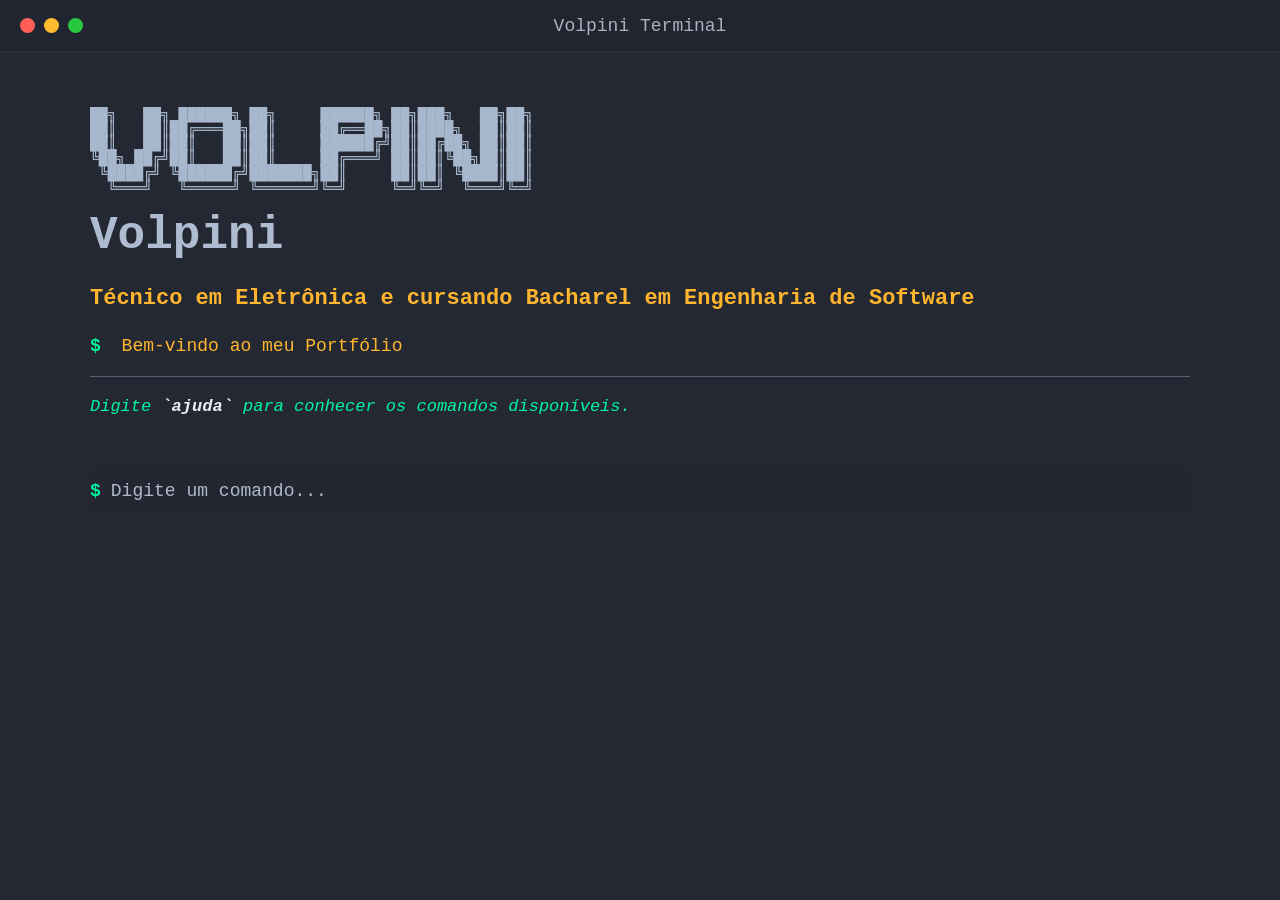
==== portfolio/terminal.html @ e36630b9 "base para por meus dados" ====
<!DOCTYPE html>
<html lang="pt-BR">

<head>

    <meta charset="UTF-8">

    <meta name="viewport" content="width=device-width, initial-scale=1.0">

    <title>Volpini Terminal</title>

    <link rel="stylesheet" href="css/style.css">

    <link rel="stylesheet" href="https://cdnjs.cloudflare.com/ajax/libs/font-awesome/6.5.2/css/all.min.css">

</head>


<body>

    <script>
        if (new URLSearchParams(window.location.search).has("embedded")) {
            document.body.classList.add("embedded-terminal");
        }
    </script>

    <div class="terminal">

        <header class="terminal-header">

            <div class="window-buttons">

                <span class="window red"></span>
                <span class="window yellow"></span>
                <span class="window green"></span>

            </div>


            <div class="terminal-title">
                Volpini Terminal
            </div>

        </header>




        <main class="terminal-body">

            <div id="terminalOutput" aria-live="polite">

                <section class="home-page">

                    <div class="ascii-logo">

                        <pre>
██╗   ██╗ ██████╗ ██╗     ██████╗ ██╗███╗   ██╗██╗
██║   ██║██╔═══██╗██║     ██╔══██╗██║████╗  ██║██║
██║   ██║██║   ██║██║     ██████╔╝██║██╔██╗ ██║██║
╚██╗ ██╔╝██║   ██║██║     ██╔═══╝ ██║██║╚██╗██║██║
 ╚████╔╝ ╚██████╔╝███████╗██║     ██║██║ ╚████║██║
  ╚═══╝   ╚═════╝ ╚══════╝╚═╝     ╚═╝╚═╝  ╚═══╝╚═╝
</pre>

                    </div>


                    <h1>
                        Volpini
                    </h1>


                    <h2 id="homeSubtitle">
                        Técnico em Eletrônica e
                        cursando Bacharel em
                        Engenharia de Software
                    </h2>


                    <div class="terminal-line">

                        <span class="prompt">
                            $
                        </span>

                        <span id="welcomeText" data-i18n="terminalWelcome">
                            Bem-vindo ao meu Portfólio
                        </span>


                    </div>


                    <hr>


                    <p class="home-description">

                        Digite
                        <span>`ajuda`</span>
                        para conhecer os comandos disponíveis.

                    </p>

                </section>

            </div>


            <div class="command-area">

                <span class="prompt">
                    $
                </span>


                <label class="sr-only" for="commandInput">Digite um comando</label>
                <input type="text" id="commandInput" autocomplete="off" autofocus placeholder="Digite um comando..." aria-label="Digite um comando">

            </div>

        </main>

    </div>


    <script src="js/data.js"></script>

    <script src="js/app.js"></script>

</body>

</html>
---- portfolio/css/style.css ----
/* =========================
   RESET
========================= */

* {
    margin: 0;
    padding: 0;
    box-sizing: border-box;
}


/* =========================
   VARIÁVEIS
========================= */

:root {

    --background: #242832;

    --terminal-dark: #1d222c;

    --green: #00f5a0;

    --green-dark: #00b879;

    --text: #e6edf3;

    --text-secondary: #c4cfde;

    --blue: #a9c4e5;

    --yellow: #ffb52e;

    --red: #ff5c6c;

    --border: #00e89a;

}


:focus-visible {

    outline: 3px solid var(--yellow);

    outline-offset: 3px;

}


.sr-only {

    position: absolute;

    width: 1px;

    height: 1px;

    padding: 0;

    margin: -1px;

    overflow: hidden;

    clip: rect(0, 0, 0, 0);

    white-space: nowrap;

    border: 0;

}


/* =========================
   BODY
========================= */

body {

    background: var(--background);

    color: var(--text);

    font-family:
        "Courier New",
        Courier,
        monospace;

    min-height: 100vh;

    overflow-x: hidden;
}


/* =========================
   TERMINAL
========================= */

.terminal {

    min-height: 100vh;

    display: flex;

    flex-direction: column;
}


/* =========================
   HEADER
========================= */

.terminal-header {

    height: 52px;

    display: grid;

    grid-template-columns: 1fr auto 1fr;

    align-items: center;

    padding: 0 20px;

    background: #20252f;

    position: sticky;

    top: 0;

    z-index: 100;

    border-bottom: 1px solid #2b313d;
}


.embedded-terminal .terminal-header {

    display: none;

}


.window-buttons {

    display: flex;

    gap: 9px;
}


.window {

    width: 15px;

    height: 15px;

    border-radius: 50%;

    display: block;
}


.red {
    background: #ff5f57;
}

.yellow {
    background: #febc2e;
}

.green {
    background: #28c840;
}


.terminal-title {

    color: #aab2c0;

    font-size: 18px;

    text-align: center;
}


.language {

    display: flex;

    justify-content: flex-end;

    align-items: center;

    gap: 8px;

    color: #8f98a8;
}


.language-btn {

    border: none;

    background: transparent;

    color: #c6ceda;

    font-family: inherit;

    font-size: 16px;

    font-weight: bold;

    cursor: pointer;
}


.language-btn.active {

    color: var(--green);
}


/* =========================
   CORPO
========================= */

.terminal-body {

    width: min(1100px, 92%);

    margin: 0 auto;

    padding: 45px 0 80px;
}


/* =========================
   HOME
========================= */

.home-page {

    padding: 10px 0 30px;
}


.ascii-logo {

    color: #a7b7cd;

    font-weight: bold;

    font-size: clamp(5px, 1.15vw, 15px);

    line-height: 1;

    overflow: hidden;

    margin-bottom: 15px;
}


.ascii-logo pre {

    white-space: pre;
}


.home-page h1 {

    color: #aebbd0;

    font-size: clamp(32px, 4vw, 46px);

    margin-bottom: 24px;
}


.home-page h2 {

    color: var(--yellow);

    font-size: clamp(16px, 2vw, 22px);

    margin-bottom: 25px;
}


.terminal-line {

    color: var(--yellow);

    font-size: 18px;

    margin: 15px 0;
}


.prompt {

    color: var(--green);

    font-weight: bold;

    margin-right: 10px;
}


.home-page hr {

    border: 0;

    border-top: 1px solid #526071;

    margin: 20px 0;
}


.home-description {

    color: var(--green);

    font-style: italic;

    font-size: 17px;
}


.home-description span {

    color: #e9edf3;

    font-weight: bold;
}


/* =========================
   INPUT
========================= */

.command-area {

    display: flex;

    align-items: center;

    margin-top: 20px;

    font-size: 18px;

    position: sticky;

    bottom: 0;

    background: rgba(36, 40, 50, .95);

    padding: 15px 0;

    z-index: 20;
}


.command-area input {

    flex: 1;

    background: transparent;

    border: none;

    outline: none;

    color: var(--text);

    font-family: inherit;

    font-size: 18px;
}


.command-area input::placeholder {

    color: #aebaca;
}


/* =========================
   COMANDOS EXECUTADOS
========================= */

.executed-command {

    margin-top: 30px;

    color: #e8edf4;

    font-size: 17px;
}


/* =========================
   SEÇÕES
========================= */

.content-section {

    margin-top: 28px;

    padding: 25px;

    border-left: 2px solid var(--green);

    border-right: 2px solid var(--green);

    animation: appear .25s ease;
}


@keyframes appear {

    from {

        opacity: 0;

        transform: translateY(8px);

    }

    to {

        opacity: 1;

        transform: translateY(0);

    }
}


.content-section h2 {

    color: var(--green);

    font-size: 28px;

    margin-bottom: 30px;

    text-align: center;
}


.content-section h2 i {

    margin-right: 10px;
}


/* =========================
   ABOUT
========================= */

.about-card {

    color: #dbe3ee;

    line-height: 1.8;

    font-size: 16px;

    max-width: 850px;

    margin: 0 auto;
}


.about-card p {

    margin-bottom: 22px;
}


/* =========================
   HELP
========================= */

.command-help {

    display: grid;

    grid-template-columns: 20px 280px 20px 1fr;

    gap: 8px;

    margin: 14px 0;

    color: var(--text-secondary);

    line-height: 1.5;
}


.command-help .command-symbol {

    color: var(--green);

    font-weight: bold;
}


.command-help strong {

    color: var(--green);
}


/* =========================
   TIMELINE
========================= */

.timeline {

    position: relative;

    max-width: 900px;

    margin: auto;

    padding-left: 30px;
}


.timeline::before {

    content: "";

    position: absolute;

    left: 8px;

    top: 0;

    bottom: 0;

    width: 2px;

    background: var(--green);
}


.timeline-item {

    position: relative;

    margin-bottom: 40px;
}


.timeline-dot {

    position: absolute;

    width: 15px;

    height: 15px;

    background: var(--green);

    border-radius: 50%;

    left: -29px;

    top: 5px;

    box-shadow:
        0 0 10px rgba(0, 245, 160, .6);
}


.timeline-content {

    background: #202631;

    border: 1px solid #354051;

    padding: 22px;

    border-radius: 5px;

    transition: .2s;
}


.timeline-content:hover {

    border-color: var(--green);

    transform: translateX(5px);
}


.timeline-year {

    color: var(--yellow);

    font-size: 14px;
}


.timeline-content h3 {

    color: var(--green);

    margin: 10px 0;

    font-size: 21px;
}


.timeline-content p {

    color: #c5cfdd;

    line-height: 1.6;

    margin-bottom: 10px;
}


.project-details {

    color: var(--blue) !important;
}


/* =========================
   EXPERIÊNCIAS
========================= */

.experience-list {

    display: grid;

    gap: 20px;
}


.experience-card {

    display: flex;

    gap: 20px;

    padding: 25px;

    background: #202631;

    border: 1px solid #354051;

    border-radius: 5px;

    transition: .25s;
}


.experience-card:hover {

    border-color: var(--green);

    transform: translateX(5px);
}


.experience-icon {

    width: 45px;

    height: 45px;

    min-width: 45px;

    display: flex;

    align-items: center;

    justify-content: center;

    background: rgba(0, 245, 160, .08);

    color: var(--green);

    border-radius: 50%;
}


.experience-info {

    flex: 1;
}


.experience-header {

    display: flex;

    justify-content: space-between;

    align-items: center;

    gap: 20px;
}


.experience-header h3 {

    color: var(--green);

    font-size: 22px;
}


.experience-period {

    color: var(--yellow);

    font-size: 14px;

    white-space: nowrap;
}


.experience-info h4 {

    color: #d9e0ea;

    margin: 10px 0;
}


.experience-info p {

    color: #aeb9c9;

    line-height: 1.6;
}


/* =========================
   CONTATO
========================= */

.contact-container {

    display: grid;

    grid-template-columns: 1fr 1.5fr;

    gap: 40px;
}


.contact-info {

    display: flex;

    flex-direction: column;

    gap: 15px;
}


.contact-item {

    display: flex;

    align-items: center;

    gap: 15px;

    padding: 16px;

    color: #dbe3ee;

    text-decoration: none;

    border: 1px solid #354051;

    transition: .2s;
}


.contact-item:hover {

    border-color: var(--green);

    color: var(--green);

    transform: translateX(5px);
}


.contact-item:focus-visible,
.submit-btn:focus-visible,
.form-group input:focus-visible,
.form-group textarea:focus-visible {

    outline-color: var(--yellow);

}


.contact-item i {

    color: var(--green);

    font-size: 20px;

    width: 25px;

    text-align: center;
}


/* =========================
   FORMULÁRIO
========================= */

.contact-form {

    display: flex;

    flex-direction: column;

    gap: 17px;
}


.form-group {

    display: flex;

    flex-direction: column;

    gap: 7px;
}


.form-group label {

    color: var(--green);

    font-weight: bold;
}


.form-group input,
.form-group textarea {

    width: 100%;

    background: #1d232d;

    border: 1px solid #394353;

    color: #e6edf3;

    padding: 13px;

    font-family: inherit;

    font-size: 15px;

    outline: none;

    resize: vertical;

    border-radius: 3px;
}


.form-group input:focus,
.form-group textarea:focus {

    border-color: var(--green);

    box-shadow:
        0 0 0 1px rgba(0,245,160,.1);
}


.submit-btn {

    border: 1px solid var(--green);

    background: rgba(0,245,160,.08);

    color: var(--green);

    padding: 14px;

    font-family: inherit;

    font-weight: bold;

    cursor: pointer;

    transition: .2s;
}


.submit-btn:hover {

    background: var(--green);

    color: #18221f;
}


.form-success {

    color: var(--green);

    margin-top: 5px;

    line-height: 1.5;
}


.form-error {

    color: var(--red);

    margin-top: 5px;

    line-height: 1.5;
}


@media (prefers-reduced-motion: reduce) {

    *,
    *::before,
    *::after {

        animation-duration: .01ms !important;

        animation-iteration-count: 1 !important;

        scroll-behavior: auto !important;

        transition-duration: .01ms !important;

    }

}


/* =========================
   ERRO
========================= */

.error-message {

    margin-top: 25px;

    padding: 15px;

    border-left: 2px solid var(--red);

    color: #ff8995;

    line-height: 1.8;
}


.error-icon {

    margin-right: 8px;
}


/* =========================
   RESPONSIVIDADE
========================= */

@media (max-width: 768px) {

    .terminal-header {

        grid-template-columns: auto 1fr auto;

        padding: 0 12px;

    }


    .terminal-title {

        font-size: 14px;

    }


    .terminal-body {

        width: 92%;

        padding-top: 25px;

    }


    .ascii-logo {

        font-size: 5px;

    }


    .home-page h1 {

        font-size: 35px;

    }


    .home-page h2 {

        line-height: 1.5;

    }


    .content-section {

        padding: 18px 12px;

    }


    .command-help {

        grid-template-columns:
            15px 1fr;

        gap: 3px;

    }


    .command-help .separator {

        display: none;

    }


    .command-help > span:last-child {

        grid-column: 2;

    }


    .contact-container {

        grid-template-columns: 1fr;

    }


    .experience-card {

        flex-direction: column;

    }


    .experience-header {

        flex-direction: column;

        align-items: flex-start;

    }


    .experience-period {

        white-space: normal;

    }

}


@media (max-width: 480px) {

    .terminal-header {

        height: 45px;

    }


    .window {

        width: 12px;

        height: 12px;

    }


    .terminal-title {

        font-size: 11px;

    }


    .language-btn {

        font-size: 13px;

    }


    .ascii-logo {

        display: none;

    }


    .home-page h1 {

        font-size: 32px;

        margin-top: 20px;

    }


    .command-area input {

        font-size: 16px;

    }


    .content-section h2 {

        font-size: 22px;

    }


    .timeline {

        padding-left: 25px;

    }

}
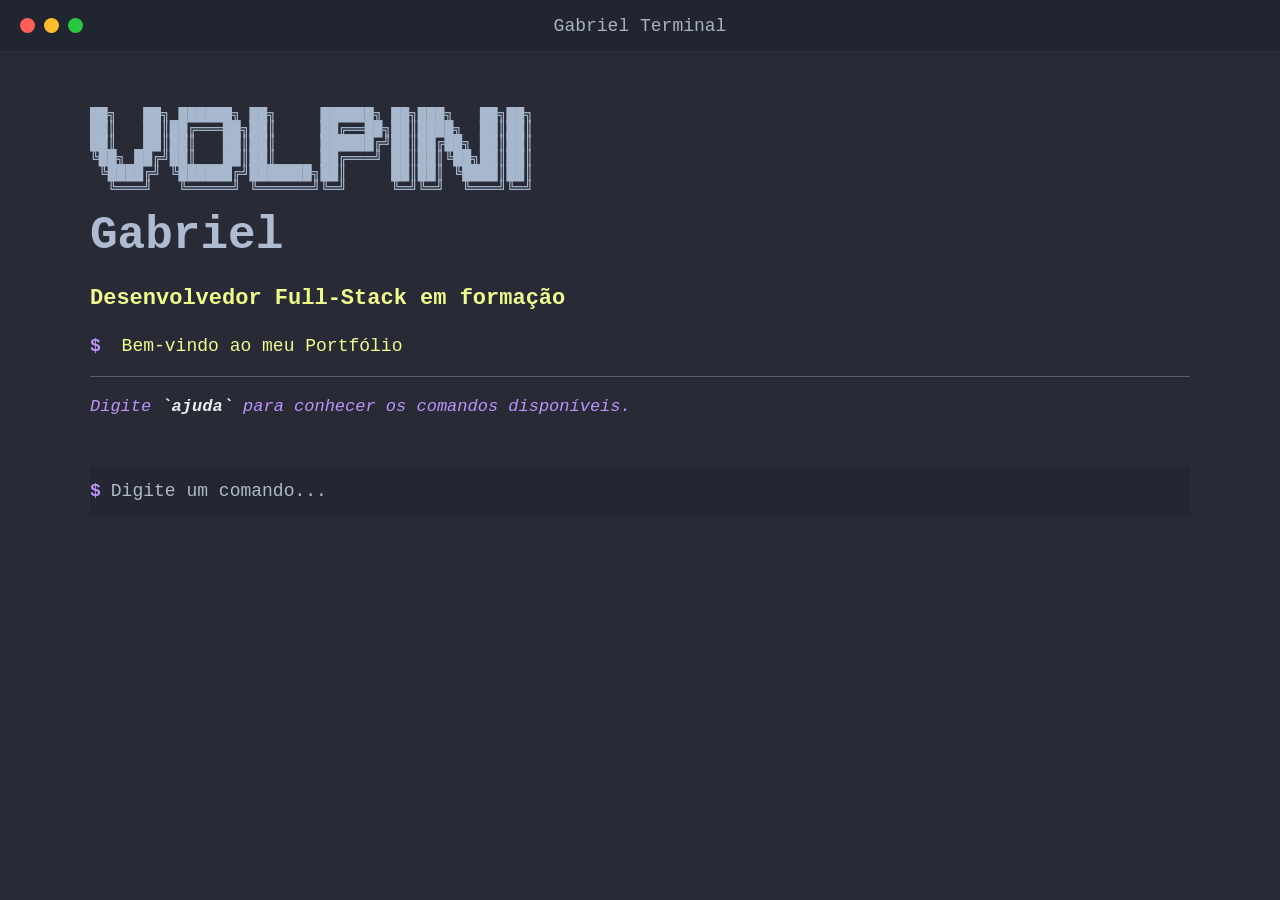
==== commit 4c07ba2a: "finalizacao do projeto" ====
--- a/portfolio/terminal.html
+++ b/portfolio/terminal.html
@@ -7,7 +7,7 @@
 
     <meta name="viewport" content="width=device-width, initial-scale=1.0">
 
-    <title>Volpini Terminal</title>
+    <title>Gabriel Terminal</title>
 
     <link rel="stylesheet" href="css/style.css">
 
@@ -38,7 +38,7 @@
 
 
             <div class="terminal-title">
-                Volpini Terminal
+                Gabriel Terminal
             </div>
 
         </header>
@@ -67,7 +67,7 @@
 
 
                     <h1>
-                        Volpini
+                        Gabriel
                     </h1>
 
 
@@ -131,4 +131,4 @@
 
 </body>
 
-</html>+</html>
--- a/portfolio/css/style.css
+++ b/portfolio/css/style.css
@@ -15,25 +15,25 @@
 
 :root {
 
-    --background: #242832;
-
-    --terminal-dark: #1d222c;
-
-    --green: #00f5a0;
-
-    --green-dark: #00b879;
-
-    --text: #e6edf3;
-
-    --text-secondary: #c4cfde;
-
-    --blue: #a9c4e5;
-
-    --yellow: #ffb52e;
-
-    --red: #ff5c6c;
-
-    --border: #00e89a;
+    --background: #282a36;
+
+    --terminal-dark: #21222c;
+
+    --green: #bd93f9;
+
+    --green-dark: #ff79c6;
+
+    --text: #f8f8f2;
+
+    --text-secondary: #6272a4;
+
+    --blue: #8be9fd;
+
+    --yellow: #f1fa8c;
+
+    --red: #ff5555;
+
+    --border: #bd93f9;
 
 }
 
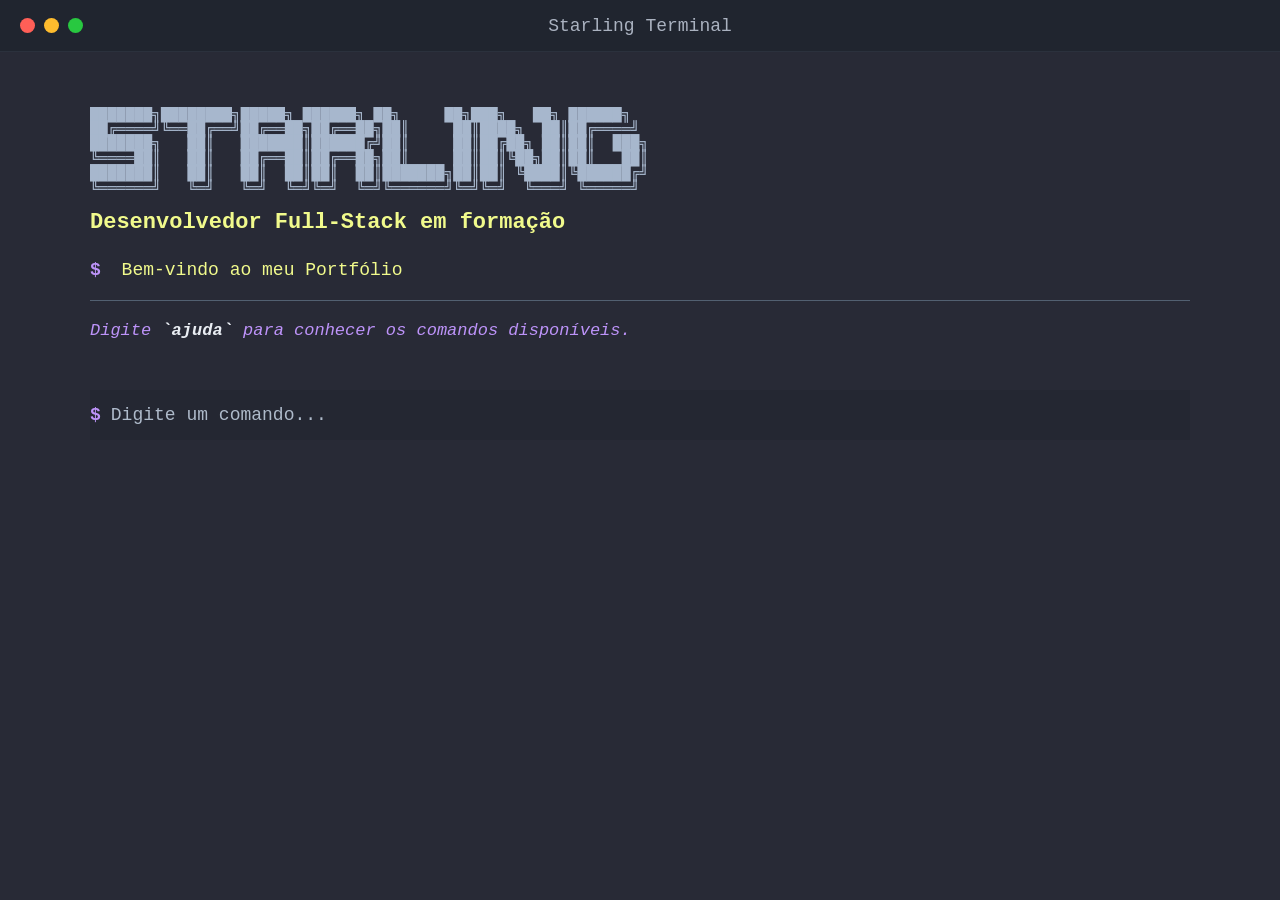
==== commit 9beced56: "documentos" ====
--- a/portfolio/terminal.html
+++ b/portfolio/terminal.html
@@ -7,7 +7,7 @@
 
     <meta name="viewport" content="width=device-width, initial-scale=1.0">
 
-    <title>Gabriel Terminal</title>
+    <title>Starling Terminal</title>
 
     <link rel="stylesheet" href="css/style.css">
 
@@ -38,7 +38,7 @@
 
 
             <div class="terminal-title">
-                Gabriel Terminal
+                Starling Terminal
             </div>
 
         </header>
@@ -55,24 +55,20 @@
                     <div class="ascii-logo">
 
                         <pre>
-██╗   ██╗ ██████╗ ██╗     ██████╗ ██╗███╗   ██╗██╗
-██║   ██║██╔═══██╗██║     ██╔══██╗██║████╗  ██║██║
-██║   ██║██║   ██║██║     ██████╔╝██║██╔██╗ ██║██║
-╚██╗ ██╔╝██║   ██║██║     ██╔═══╝ ██║██║╚██╗██║██║
- ╚████╔╝ ╚██████╔╝███████╗██║     ██║██║ ╚████║██║
-  ╚═══╝   ╚═════╝ ╚══════╝╚═╝     ╚═╝╚═╝  ╚═══╝╚═╝
+███████╗████████╗█████╗ ██████╗ ██╗     ██╗███╗   ██╗ ██████╗
+██╔════╝╚══██╔══╝██╔══██╗██╔══██╗██║     ██║████╗  ██║██╔════╝
+███████╗   ██║   ███████║██████╔╝██║     ██║██╔██╗ ██║██║  ███╗
+╚════██║   ██║   ██╔══██║██╔══██╗██║     ██║██║╚██╗██║██║   ██║
+███████║   ██║   ██║  ██║██║  ██║███████╗██║██║ ╚████║╚██████╔╝
+╚══════╝   ╚═╝   ╚═╝  ╚═╝╚═╝  ╚═╝╚══════╝╚═╝╚═╝  ╚═══╝ ╚═════╝
 </pre>
 
                     </div>
 
 
-                    <h1>
-                        Gabriel
-                    </h1>
-
 
                     <h2 id="homeSubtitle">
-                        Técnico em Eletrônica e
+                        Técnico em Redes e Arquitetura de Computadores
                         cursando Bacharel em
                         Engenharia de Software
                     </h2>
